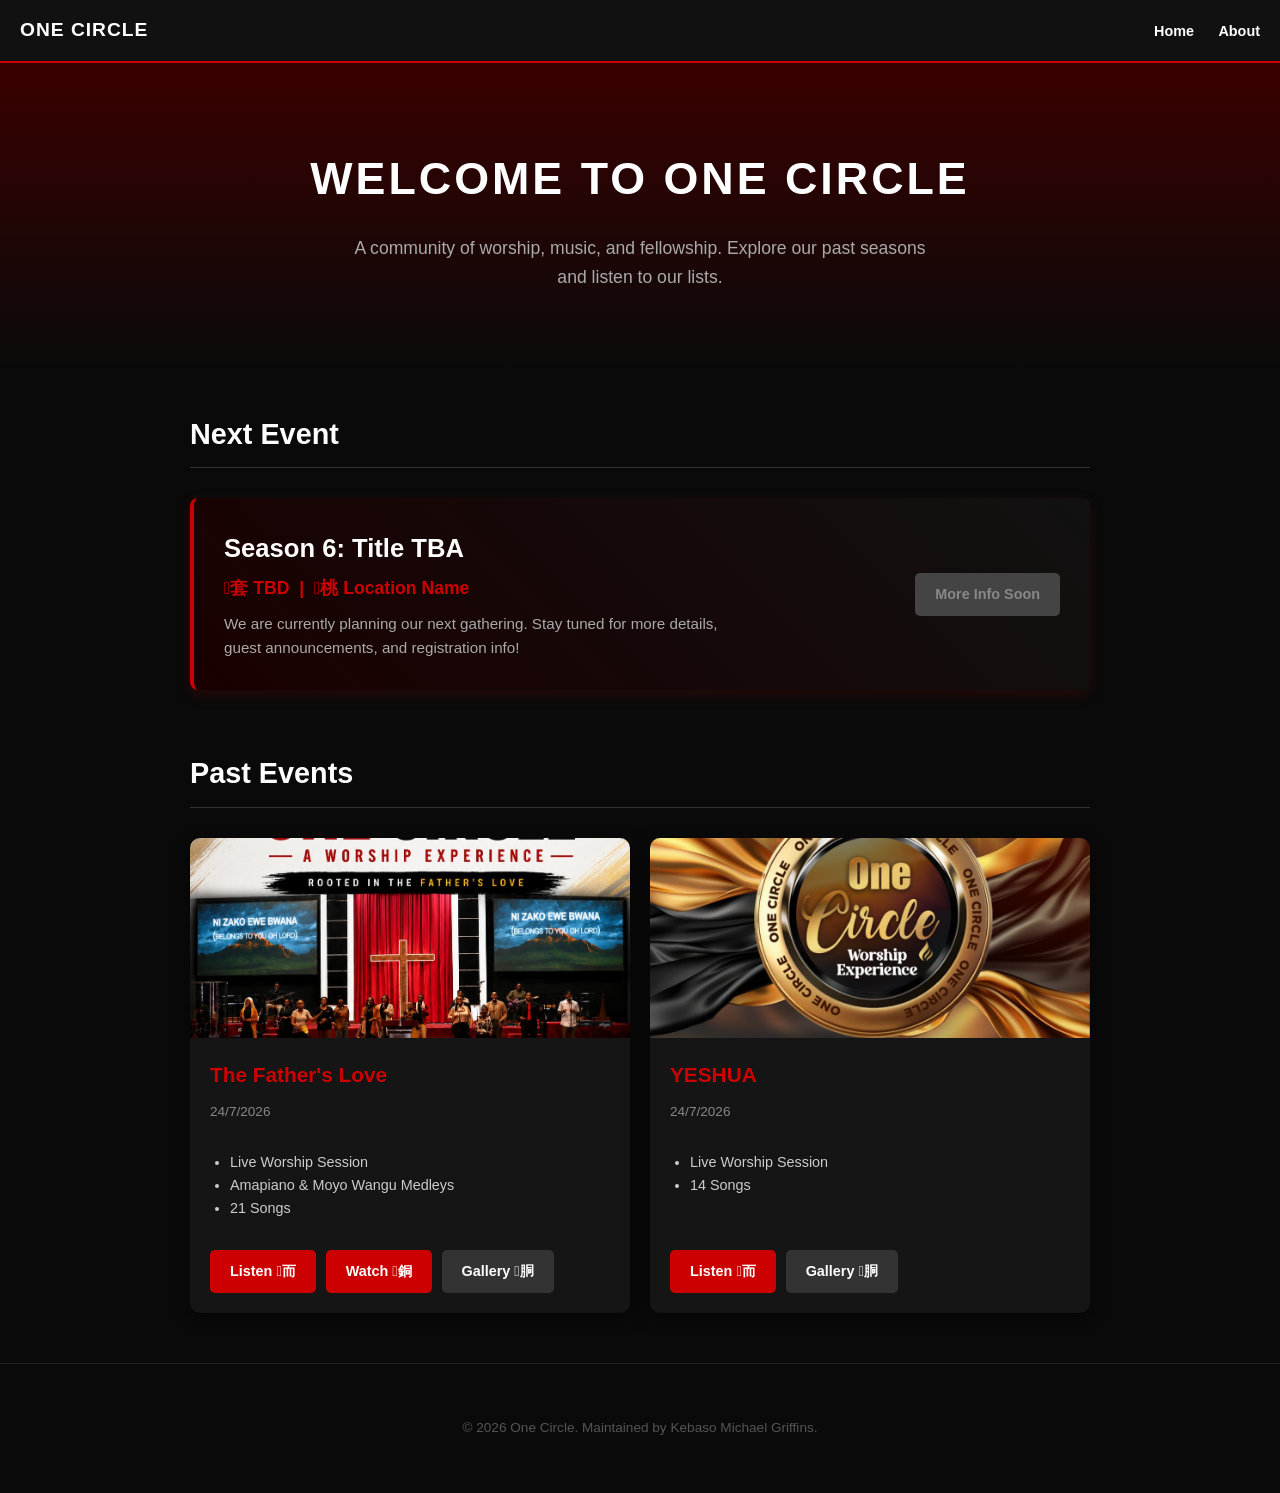
==== index.html @ 8810d917 "Update index.html" ====
<!DOCTYPE html>
<html lang="en">
<head>
    <meta charset="UTF-8">
    <meta name="viewport" content="width=device-width, initial-scale=1.0">
    <title>One Circle | Official Website</title>
    <style>
        body { 
            font-family: 'Segoe UI', Tahoma, Geneva, Verdana, sans-serif; 
            background-color: #0a0a0a; 
            color: #fff; 
            margin: 0; 
            line-height: 1.6;
        }
        
        /* Navigation */
        nav {
            background-color: #111;
            padding: 15px 20px;
            display: flex;
            justify-content: space-between;
            align-items: center;
            border-bottom: 2px solid #cc0000;
        }
        nav h2 { margin: 0; color: #fff; letter-spacing: 1px; font-size: 1.2em; }
        nav .nav-links a { color: #fff; text-decoration: none; font-weight: bold; font-size: 0.9em; margin-left: 20px; transition: color 0.2s;}
        nav .nav-links a:hover { color: #cc0000; }
        
        /* Hero Section */
        header { 
            text-align: center; 
            padding: 80px 20px; 
            background: linear-gradient(180deg, #3a0000 0%, #0a0a0a 100%);
        }
        header h1 { margin: 0; font-size: 2.8em; text-transform: uppercase; letter-spacing: 3px; }
        header p { color: #aaa; font-size: 1.1em; max-width: 600px; margin: 20px auto 0; }

        /* Main Content Container */
        .container { max-width: 900px; margin: 40px auto; padding: 0 20px; }
        .section-title { font-size: 1.8em; border-bottom: 1px solid #333; padding-bottom: 10px; margin-bottom: 30px; }

        /* Upcoming Event Banner */
        .upcoming-card {
            background: linear-gradient(45deg, #1a0000 0%, #111 100%);
            border-left: 4px solid #cc0000;
            border-radius: 8px;
            padding: 30px;
            margin-bottom: 60px;
            display: flex;
            justify-content: space-between;
            align-items: center;
            box-shadow: 0 5px 15px rgba(204, 0, 0, 0.15);
        }
        .upcoming-info h3 { margin: 0 0 5px 0; font-size: 1.6em; color: #fff; }
        .upcoming-info .event-details { color: #cc0000; font-weight: bold; margin: 0 0 10px 0; font-size: 1.1em; }
        .upcoming-info p { margin: 0; color: #aaa; font-size: 0.95em; max-width: 500px; }
        
        @media (max-width: 650px) {
            .upcoming-card { flex-direction: column; text-align: center; gap: 20px; }
            .upcoming-card .btn { width: 100%; box-sizing: border-box; text-align: center; }
        }

        /* Event Grid */
        .event-grid {
            display: grid;
            grid-template-columns: repeat(auto-fit, minmax(280px, 1fr));
            gap: 20px;
        }

        /* Event Cards */
        .card {
            background-color: #151515;
            border-radius: 10px;
            overflow: hidden;
            box-shadow: 0 5px 15px rgba(0,0,0,0.5);
            transition: transform 0.3s ease;
            display: flex;
            flex-direction: column;
        }
        .card:hover { transform: translateY(-5px); }
        .card-img { width: 100%; height: 200px; background-color: #222; object-fit: cover; }
        .card-content { padding: 20px; display: flex; flex-direction: column; flex-grow: 1; }
        .card-title { margin: 0 0 10px 0; font-size: 1.3em; color: #cc0000; }
        
        /* Lists inside cards */
        .card-list { padding-left: 20px; color: #ccc; font-size: 0.9em; margin-bottom: 20px; flex-grow: 1;}
        
        /* Buttons */
        .btn {
            display: inline-block;
            background-color: #cc0000;
            color: white;
            text-decoration: none;
            padding: 10px 20px;
            border-radius: 5px;
            font-weight: bold;
            font-size: 0.9em;
            transition: background 0.2s;
        }
        .btn:hover { background-color: #ff1a1a; }
        .btn.disabled { background-color: #444; color: #888; cursor: not-allowed; pointer-events: none; }

        footer { text-align: center; padding: 40px 20px; font-size: 0.85em; color: #555; border-top: 1px solid #222; margin-top: 50px; }
    </style>
</head>
<body>

    <nav>
        <h2>ONE CIRCLE</h2>
        <div class="nav-links">
            <a href="index.html">Home</a>
            <a href="about.html">About</a>
        </div>
    </nav>

    <header>
        <h1>Welcome to One Circle</h1>
        <p>A community of worship, music, and fellowship. Explore our past seasons and listen to our lists.</p>
    </header>

    <div class="container">
        
        <!-- UPCOMING EVENT SECTION (Injected by JS) -->
        <div id="upcomingContainer"></div>

        <!-- PAST EVENTS SECTION -->
        <h2 class="section-title">Past Events</h2>
        <div class="event-grid" id="pastGrid">
            <!-- Cards Injected by JS -->
        </div>

    </div>

    <footer>
        <p>&copy; 2026 One Circle. Maintained by Kebaso Michael Griffins.</p>
    </footer>

    <script>
        const upcomingContainer = document.getElementById('upcomingContainer');
        const pastGrid = document.getElementById('pastGrid');

        // Fetch the data from the new JSON file instead of the static JS file
        fetch('database.json')
            .then(response => {
                if (!response.ok) {
                    throw new Error('Network response was not ok ' + response.statusText);
                }
                return response.json();
            })
            .then(siteDatabase => {
                // Loop through the siteDatabase array and build the HTML for each season
                siteDatabase.seasons.forEach(season => {
                    
                    // 1. If it is an upcoming event, build the banner
                    if (season.status === 'upcoming') {
                        upcomingContainer.innerHTML = `
                            <h2 class="section-title">Next Event</h2>
                            <div class="upcoming-card">
                                <div class="upcoming-info">
                                    <h3>${season.title}</h3>
                                    <p class="event-details">套 ${season.date} &nbsp;|&nbsp; 桃 ${season.location}</p>
                                    <p>${season.description}</p>
                                </div>
                                <div class="upcoming-action">
                                    <a href="#" class="btn disabled">More Info Soon</a>
                                </div>
                            </div>
                        `;
                    } 
                    
                    // 2. If it is a past event, build the card
                    else if (season.status === 'past') {
                        
                        // Convert the highlights array into HTML list items
                        let highlightsHTML = '';
                        season.highlights.forEach(item => {
                            highlightsHTML += `<li>${item}</li>`;
                        });

                        // Decide how to display the image (show poster or placeholder)
                        const imageHTML = season.posterImg 
                            ? `<img src="${season.posterImg}" alt="${season.title} Poster" class="card-img">`
                            : `<div class="card-img" style="display: flex; align-items: center; justify-content: center; color: #555;">Image Placeholder</div>`;

                        // Logic for the buttons: Only show them if media actually exists in the database
                        let buttonsHTML = '';
                        const hasAudio = season.tracklist && season.tracklist.length > 0;
                        const hasGallery = season.gallery && (season.gallery.maxImages > 0 || season.gallery.maxVideos > 0);
                        const hasYouTube = season.youtubeLink && season.youtubeLink !== "";

                        if (hasAudio || hasGallery || hasYouTube) {
                            buttonsHTML += `<div style="display: flex; gap: 10px; flex-wrap: wrap; margin-top: 10px;">`;
                            
                            if (hasAudio) {
                                buttonsHTML += `<a href="playlist.html?season=${season.seasonNumber}" class="btn">Listen 而</a>`;
                            }
                            if (hasYouTube) {
                                buttonsHTML += `<a href="${season.youtubeLink}" target="_blank" class="btn" style="background-color: #cc0000;">Watch 銅</a>`;
                            }
                            if (hasGallery) {
                                buttonsHTML += `<a href="gallery.html?season=${season.seasonNumber}" class="btn" style="background-color: #333;">Gallery 胴</a>`;
                            }
                            
                            buttonsHTML += `</div>`;
                        } else {
                            buttonsHTML = `<div style="margin-top: 10px;"><a href="#" class="btn disabled">Media Coming Soon</a></div>`;
                        }
                        
                        // Inject the assembled card into the grid
                        pastGrid.innerHTML += `
                            <div class="card">
                                ${imageHTML}
                                <div class="card-content">
                                    <h3 class="card-title">${season.title}</h3>
                                    <p style="font-size: 0.85em; color: #888; margin-top: 0;">${season.date}</p>
                                    <ul class="card-list">
                                        ${highlightsHTML}
                                    </ul>
                                    ${buttonsHTML}
                                </div>
                            </div>
                        `;
                    }
                });
            })
            .catch(error => {
                console.error("Error loading the database:", error);
                pastGrid.innerHTML = `<p style="color: red;">Failed to load events. Please ensure database.json exists and is formatted correctly.</p>`;
            });
    </script>
</body>
</html>
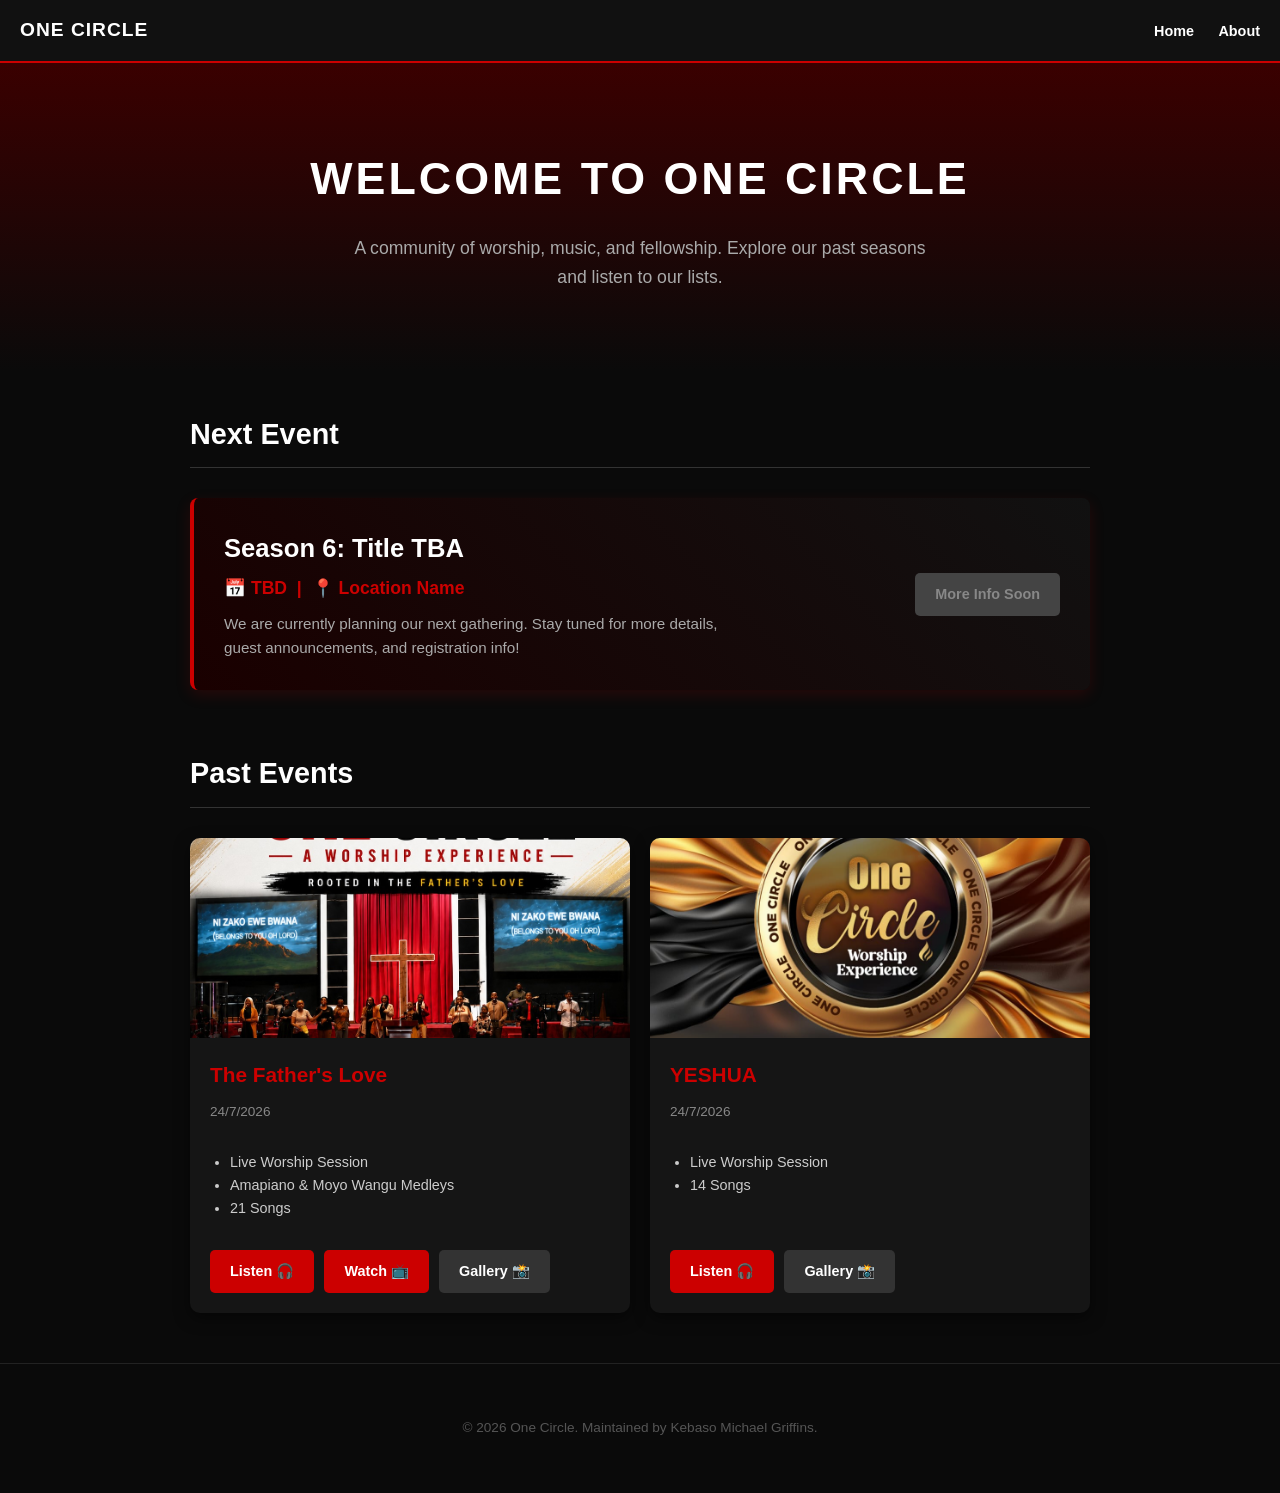
==== commit 21ac19e7: "Update index.html" ====
--- a/index.html
+++ b/index.html
@@ -4,104 +4,8 @@
     <meta charset="UTF-8">
     <meta name="viewport" content="width=device-width, initial-scale=1.0">
     <title>One Circle | Official Website</title>
-    <style>
-        body { 
-            font-family: 'Segoe UI', Tahoma, Geneva, Verdana, sans-serif; 
-            background-color: #0a0a0a; 
-            color: #fff; 
-            margin: 0; 
-            line-height: 1.6;
-        }
-        
-        /* Navigation */
-        nav {
-            background-color: #111;
-            padding: 15px 20px;
-            display: flex;
-            justify-content: space-between;
-            align-items: center;
-            border-bottom: 2px solid #cc0000;
-        }
-        nav h2 { margin: 0; color: #fff; letter-spacing: 1px; font-size: 1.2em; }
-        nav .nav-links a { color: #fff; text-decoration: none; font-weight: bold; font-size: 0.9em; margin-left: 20px; transition: color 0.2s;}
-        nav .nav-links a:hover { color: #cc0000; }
-        
-        /* Hero Section */
-        header { 
-            text-align: center; 
-            padding: 80px 20px; 
-            background: linear-gradient(180deg, #3a0000 0%, #0a0a0a 100%);
-        }
-        header h1 { margin: 0; font-size: 2.8em; text-transform: uppercase; letter-spacing: 3px; }
-        header p { color: #aaa; font-size: 1.1em; max-width: 600px; margin: 20px auto 0; }
-
-        /* Main Content Container */
-        .container { max-width: 900px; margin: 40px auto; padding: 0 20px; }
-        .section-title { font-size: 1.8em; border-bottom: 1px solid #333; padding-bottom: 10px; margin-bottom: 30px; }
-
-        /* Upcoming Event Banner */
-        .upcoming-card {
-            background: linear-gradient(45deg, #1a0000 0%, #111 100%);
-            border-left: 4px solid #cc0000;
-            border-radius: 8px;
-            padding: 30px;
-            margin-bottom: 60px;
-            display: flex;
-            justify-content: space-between;
-            align-items: center;
-            box-shadow: 0 5px 15px rgba(204, 0, 0, 0.15);
-        }
-        .upcoming-info h3 { margin: 0 0 5px 0; font-size: 1.6em; color: #fff; }
-        .upcoming-info .event-details { color: #cc0000; font-weight: bold; margin: 0 0 10px 0; font-size: 1.1em; }
-        .upcoming-info p { margin: 0; color: #aaa; font-size: 0.95em; max-width: 500px; }
-        
-        @media (max-width: 650px) {
-            .upcoming-card { flex-direction: column; text-align: center; gap: 20px; }
-            .upcoming-card .btn { width: 100%; box-sizing: border-box; text-align: center; }
-        }
-
-        /* Event Grid */
-        .event-grid {
-            display: grid;
-            grid-template-columns: repeat(auto-fit, minmax(280px, 1fr));
-            gap: 20px;
-        }
-
-        /* Event Cards */
-        .card {
-            background-color: #151515;
-            border-radius: 10px;
-            overflow: hidden;
-            box-shadow: 0 5px 15px rgba(0,0,0,0.5);
-            transition: transform 0.3s ease;
-            display: flex;
-            flex-direction: column;
-        }
-        .card:hover { transform: translateY(-5px); }
-        .card-img { width: 100%; height: 200px; background-color: #222; object-fit: cover; }
-        .card-content { padding: 20px; display: flex; flex-direction: column; flex-grow: 1; }
-        .card-title { margin: 0 0 10px 0; font-size: 1.3em; color: #cc0000; }
-        
-        /* Lists inside cards */
-        .card-list { padding-left: 20px; color: #ccc; font-size: 0.9em; margin-bottom: 20px; flex-grow: 1;}
-        
-        /* Buttons */
-        .btn {
-            display: inline-block;
-            background-color: #cc0000;
-            color: white;
-            text-decoration: none;
-            padding: 10px 20px;
-            border-radius: 5px;
-            font-weight: bold;
-            font-size: 0.9em;
-            transition: background 0.2s;
-        }
-        .btn:hover { background-color: #ff1a1a; }
-        .btn.disabled { background-color: #444; color: #888; cursor: not-allowed; pointer-events: none; }
-
-        footer { text-align: center; padding: 40px 20px; font-size: 0.85em; color: #555; border-top: 1px solid #222; margin-top: 50px; }
-    </style>
+    <!-- Linked to the new shared CSS file -->
+    <link rel="stylesheet" href="style.css">
 </head>
 <body>
 
@@ -139,7 +43,6 @@
         const upcomingContainer = document.getElementById('upcomingContainer');
         const pastGrid = document.getElementById('pastGrid');
 
-        // Fetch the data from the new JSON file instead of the static JS file
         fetch('database.json')
             .then(response => {
                 if (!response.ok) {
@@ -148,17 +51,15 @@
                 return response.json();
             })
             .then(siteDatabase => {
-                // Loop through the siteDatabase array and build the HTML for each season
                 siteDatabase.seasons.forEach(season => {
                     
-                    // 1. If it is an upcoming event, build the banner
                     if (season.status === 'upcoming') {
                         upcomingContainer.innerHTML = `
                             <h2 class="section-title">Next Event</h2>
                             <div class="upcoming-card">
                                 <div class="upcoming-info">
                                     <h3>${season.title}</h3>
-                                    <p class="event-details">套 ${season.date} &nbsp;|&nbsp; 桃 ${season.location}</p>
+                                    <p class="event-details">📅 ${season.date} &nbsp;|&nbsp; 📍 ${season.location}</p>
                                     <p>${season.description}</p>
                                 </div>
                                 <div class="upcoming-action">
@@ -168,21 +69,17 @@
                         `;
                     } 
                     
-                    // 2. If it is a past event, build the card
                     else if (season.status === 'past') {
                         
-                        // Convert the highlights array into HTML list items
                         let highlightsHTML = '';
                         season.highlights.forEach(item => {
                             highlightsHTML += `<li>${item}</li>`;
                         });
 
-                        // Decide how to display the image (show poster or placeholder)
                         const imageHTML = season.posterImg 
                             ? `<img src="${season.posterImg}" alt="${season.title} Poster" class="card-img">`
                             : `<div class="card-img" style="display: flex; align-items: center; justify-content: center; color: #555;">Image Placeholder</div>`;
 
-                        // Logic for the buttons: Only show them if media actually exists in the database
                         let buttonsHTML = '';
                         const hasAudio = season.tracklist && season.tracklist.length > 0;
                         const hasGallery = season.gallery && (season.gallery.maxImages > 0 || season.gallery.maxVideos > 0);
@@ -192,13 +89,13 @@
                             buttonsHTML += `<div style="display: flex; gap: 10px; flex-wrap: wrap; margin-top: 10px;">`;
                             
                             if (hasAudio) {
-                                buttonsHTML += `<a href="playlist.html?season=${season.seasonNumber}" class="btn">Listen 而</a>`;
+                                buttonsHTML += `<a href="playlist.html?season=${season.seasonNumber}" class="btn">Listen 🎧</a>`;
                             }
                             if (hasYouTube) {
-                                buttonsHTML += `<a href="${season.youtubeLink}" target="_blank" class="btn" style="background-color: #cc0000;">Watch 銅</a>`;
+                                buttonsHTML += `<a href="${season.youtubeLink}" target="_blank" class="btn" style="background-color: #cc0000;">Watch 📺</a>`;
                             }
                             if (hasGallery) {
-                                buttonsHTML += `<a href="gallery.html?season=${season.seasonNumber}" class="btn" style="background-color: #333;">Gallery 胴</a>`;
+                                buttonsHTML += `<a href="gallery.html?season=${season.seasonNumber}" class="btn" style="background-color: #333;">Gallery 📸</a>`;
                             }
                             
                             buttonsHTML += `</div>`;
@@ -206,7 +103,6 @@
                             buttonsHTML = `<div style="margin-top: 10px;"><a href="#" class="btn disabled">Media Coming Soon</a></div>`;
                         }
                         
-                        // Inject the assembled card into the grid
                         pastGrid.innerHTML += `
                             <div class="card">
                                 ${imageHTML}
--- a/style.css
+++ b/style.css
@@ -0,0 +1,97 @@
+body { 
+    font-family: 'Segoe UI', Tahoma, Geneva, Verdana, sans-serif; 
+    background-color: #0a0a0a; 
+    color: #fff; 
+    margin: 0; 
+    line-height: 1.6;
+}
+
+/* Navigation */
+nav {
+    background-color: #111;
+    padding: 15px 20px;
+    display: flex;
+    justify-content: space-between;
+    align-items: center;
+    border-bottom: 2px solid #cc0000;
+}
+nav h2 { margin: 0; color: #fff; letter-spacing: 1px; font-size: 1.2em; }
+nav .nav-links a { color: #fff; text-decoration: none; font-weight: bold; font-size: 0.9em; margin-left: 20px; transition: color 0.2s;}
+nav .nav-links a:hover { color: #cc0000; }
+
+/* Hero Section */
+header { 
+    text-align: center; 
+    padding: 80px 20px; 
+    background: linear-gradient(180deg, #3a0000 0%, #0a0a0a 100%);
+}
+header h1 { margin: 0; font-size: 2.8em; text-transform: uppercase; letter-spacing: 3px; }
+header p { color: #aaa; font-size: 1.1em; max-width: 600px; margin: 20px auto 0; }
+
+/* Main Content Container */
+.container { max-width: 900px; margin: 40px auto; padding: 0 20px; }
+.section-title { font-size: 1.8em; border-bottom: 1px solid #333; padding-bottom: 10px; margin-bottom: 30px; }
+
+/* Upcoming Event Banner */
+.upcoming-card {
+    background: linear-gradient(45deg, #1a0000 0%, #111 100%);
+    border-left: 4px solid #cc0000;
+    border-radius: 8px;
+    padding: 30px;
+    margin-bottom: 60px;
+    display: flex;
+    justify-content: space-between;
+    align-items: center;
+    box-shadow: 0 5px 15px rgba(204, 0, 0, 0.15);
+}
+.upcoming-info h3 { margin: 0 0 5px 0; font-size: 1.6em; color: #fff; }
+.upcoming-info .event-details { color: #cc0000; font-weight: bold; margin: 0 0 10px 0; font-size: 1.1em; }
+.upcoming-info p { margin: 0; color: #aaa; font-size: 0.95em; max-width: 500px; }
+
+@media (max-width: 650px) {
+    .upcoming-card { flex-direction: column; text-align: center; gap: 20px; }
+    .upcoming-card .btn { width: 100%; box-sizing: border-box; text-align: center; }
+}
+
+/* Event Grid */
+.event-grid {
+    display: grid;
+    grid-template-columns: repeat(auto-fit, minmax(280px, 1fr));
+    gap: 20px;
+}
+
+/* Event Cards */
+.card {
+    background-color: #151515;
+    border-radius: 10px;
+    overflow: hidden;
+    box-shadow: 0 5px 15px rgba(0,0,0,0.5);
+    transition: transform 0.3s ease;
+    display: flex;
+    flex-direction: column;
+}
+.card:hover { transform: translateY(-5px); }
+.card-img { width: 100%; height: 200px; background-color: #222; object-fit: cover; }
+.card-content { padding: 20px; display: flex; flex-direction: column; flex-grow: 1; }
+.card-title { margin: 0 0 10px 0; font-size: 1.3em; color: #cc0000; }
+
+/* Lists inside cards */
+.card-list { padding-left: 20px; color: #ccc; font-size: 0.9em; margin-bottom: 20px; flex-grow: 1;}
+
+/* Buttons */
+.btn {
+    display: inline-block;
+    background-color: #cc0000;
+    color: white;
+    text-decoration: none;
+    padding: 10px 20px;
+    border-radius: 5px;
+    font-weight: bold;
+    font-size: 0.9em;
+    transition: background 0.2s;
+}
+.btn:hover { background-color: #ff1a1a; }
+.btn.disabled { background-color: #444; color: #888; cursor: not-allowed; pointer-events: none; }
+
+footer { text-align: center; padding: 40px 20px; font-size: 0.85em; color: #555; border-top: 1px solid #222; margin-top: 50px; }
+
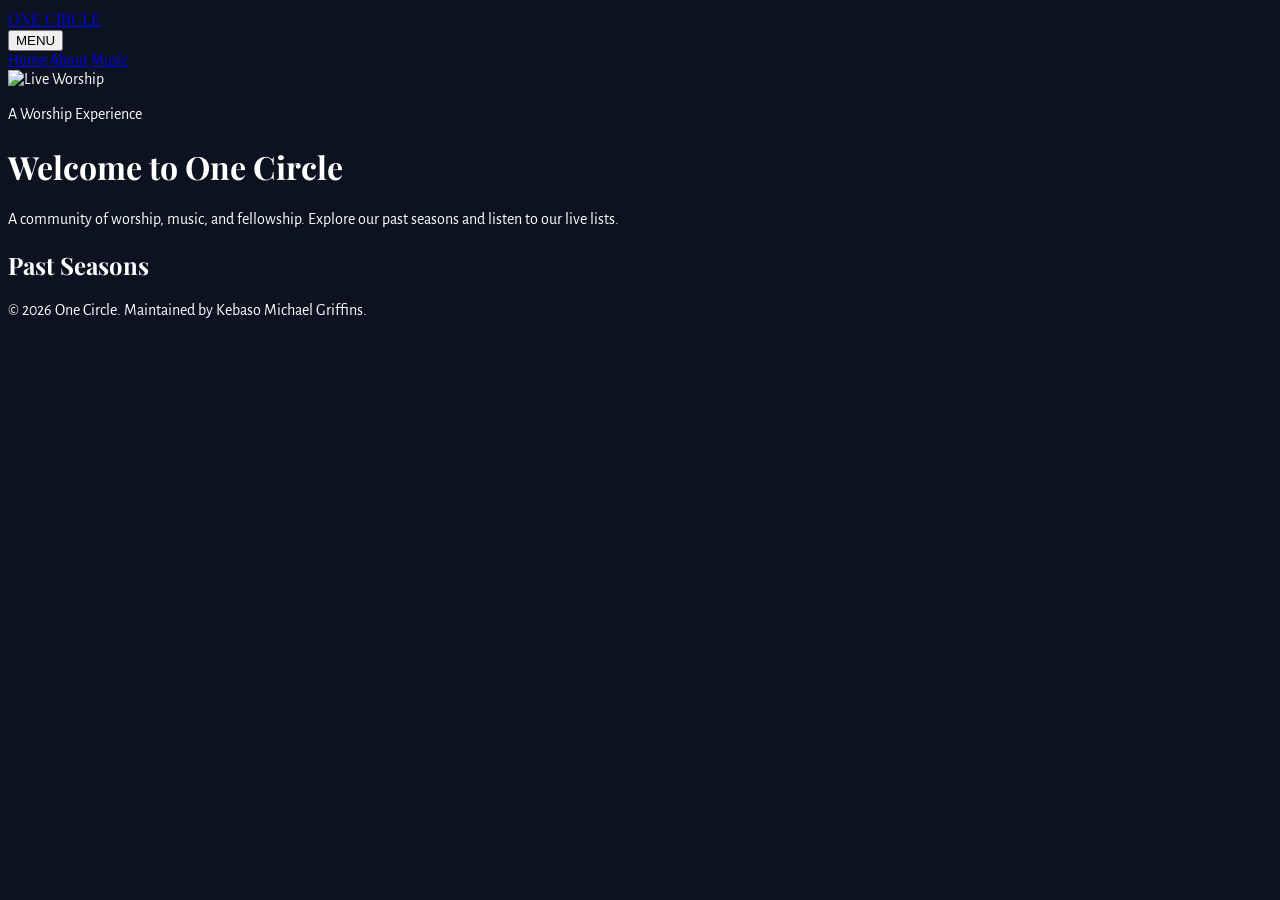
==== commit f07bedaa: "Update index.html" ====
--- a/index.html
+++ b/index.html
@@ -4,112 +4,167 @@
     <meta charset="UTF-8">
     <meta name="viewport" content="width=device-width, initial-scale=1.0">
     <title>One Circle | Official Website</title>
-    <!-- Linked to the new shared CSS file -->
-    <link rel="stylesheet" href="style.css">
+    
+    <!-- Tailwind CSS, Fonts, and Icons to match the premium theme -->
+    <script src="https://cdn.tailwindcss.com/3.4.17"></script>
+    <link href="https://fonts.googleapis.com/css2?family=Alegreya+Sans:wght@400;500;700&family=Playfair+Display:wght@700;900&display=swap" rel="stylesheet">
+    <script src="https://cdn.jsdelivr.net/npm/lucide@0.263.0/dist/umd/lucide.min.js"></script>
+    
+    <style>
+        body { 
+            font-family: 'Alegreya Sans', sans-serif; 
+            background-color: #0c1220; 
+            color: #fff;
+        }
+        .font-display { font-family: 'Playfair Display', serif; }
+        
+        /* Smooth scrolling */
+        html { scroll-behavior: smooth; }
+    </style>
 </head>
-<body>
+<body class="w-full min-h-screen flex flex-col">
 
-    <nav>
-        <h2>ONE CIRCLE</h2>
-        <div class="nav-links">
-            <a href="index.html">Home</a>
-            <a href="about.html">About</a>
+    <!-- UNIFIED NAVIGATION -->
+    <nav class="absolute top-0 w-full z-50 p-6 flex justify-between items-center">
+        <a href="index.html" class="text-white font-bold tracking-widest uppercase hover:text-[#d4a853] transition-colors text-xl font-display drop-shadow-md">ONE CIRCLE</a>
+        
+        <div class="relative group">
+            <button class="flex items-center gap-2 text-white font-bold tracking-widest uppercase hover:text-[#d4a853] transition-colors text-sm px-4 py-2 border border-white/20 rounded-md backdrop-blur-sm bg-black/20">
+                MENU <i data-lucide="menu" class="w-4 h-4"></i>
+            </button>
+            <div class="absolute right-0 mt-2 w-48 bg-[#0c1220]/95 backdrop-blur-md border border-white/10 rounded-lg shadow-2xl opacity-0 invisible group-hover:opacity-100 group-hover:visible transition-all duration-300 transform origin-top-right overflow-hidden z-50">
+                <a href="index.html" class="block px-4 py-3 text-sm text-[#d4a853] bg-white/5 font-bold uppercase tracking-wider">Home</a>
+                <a href="about.html" class="block px-4 py-3 text-sm text-white hover:bg-[#d4a853] hover:text-black transition-colors font-bold uppercase tracking-wider border-t border-white/10">About</a>
+                <a href="projects.html" class="block px-4 py-3 text-sm text-white hover:bg-[#d4a853] hover:text-black transition-colors font-bold uppercase tracking-wider border-t border-white/10">Music</a>
+            </div>
         </div>
     </nav>
 
-    <header>
-        <h1>Welcome to One Circle</h1>
-        <p>A community of worship, music, and fellowship. Explore our past seasons and listen to our lists.</p>
+    <!-- HERO SECTION -->
+    <header class="relative w-full overflow-hidden min-h-[60vh] flex items-center justify-center text-center px-6">
+        <!-- Replace this URL with a wide shot of your team or live event -->
+        <img class="absolute inset-0 w-full h-full object-cover" src="https://images.pexels.com/photos/12044265/pexels-photo-12044265.jpeg" alt="Live Worship">
+        <div class="absolute inset-0 bg-gradient-to-b from-[#0c1220]/80 via-[#0c1220]/60 to-[#0c1220]"></div>
+        
+        <div class="relative z-10 mt-16 max-w-3xl">
+            <p class="uppercase tracking-[0.3em] text-sm mb-4 text-[#d4a853] font-bold">A Worship Experience</p>
+            <h1 class="font-display font-black text-5xl md:text-7xl mb-6 drop-shadow-xl text-white">Welcome to One Circle</h1>
+            <p class="text-xl text-[#b8c4d6] leading-relaxed font-medium">A community of worship, music, and fellowship. Explore our past seasons and listen to our live lists.</p>
+        </div>
     </header>
 
-    <div class="container">
+    <!-- MAIN CONTENT -->
+    <main class="w-full flex-grow max-w-7xl mx-auto px-6 py-12">
         
         <!-- UPCOMING EVENT SECTION (Injected by JS) -->
-        <div id="upcomingContainer"></div>
+        <div id="upcomingContainer" class="mb-16"></div>
 
         <!-- PAST EVENTS SECTION -->
-        <h2 class="section-title">Past Events</h2>
-        <div class="event-grid" id="pastGrid">
+        <div class="flex items-center gap-4 mb-10">
+            <h2 class="font-display text-3xl md:text-4xl text-white font-bold">Past Seasons</h2>
+            <div class="flex-grow h-px bg-gradient-to-r from-[#d4a853]/50 to-transparent"></div>
+        </div>
+        
+        <!-- Event Grid -->
+        <div class="grid grid-cols-1 md:grid-cols-2 lg:grid-cols-3 gap-8" id="pastGrid">
             <!-- Cards Injected by JS -->
         </div>
 
-    </div>
+    </main>
 
-    <footer>
-        <p>&copy; 2026 One Circle. Maintained by Kebaso Michael Griffins.</p>
+    <!-- FOOTER -->
+    <footer class="w-full text-center py-10 px-6 bg-[#080d18] mt-12 border-t border-white/5">
+        <p class="text-[#64748b] text-sm">© 2026 One Circle. Maintained by Kebaso Michael Griffins.</p>
     </footer>
 
     <script>
+        // Initialize static icons
+        lucide.createIcons();
+
         const upcomingContainer = document.getElementById('upcomingContainer');
         const pastGrid = document.getElementById('pastGrid');
 
+        // Helper to fix Decap CMS leading slashes on GitHub Pages
+        function formatImgPath(path) {
+            if (!path) return '';
+            return path.startsWith('/') ? path.substring(1) : path;
+        }
+
         fetch('database.json')
             .then(response => {
-                if (!response.ok) {
-                    throw new Error('Network response was not ok ' + response.statusText);
-                }
+                if (!response.ok) throw new Error('Network response was not ok ' + response.statusText);
                 return response.json();
             })
             .then(siteDatabase => {
                 siteDatabase.seasons.forEach(season => {
                     
+                    // 1. UPCOMING BANNER
                     if (season.status === 'upcoming') {
                         upcomingContainer.innerHTML = `
-                            <h2 class="section-title">Next Event</h2>
-                            <div class="upcoming-card">
-                                <div class="upcoming-info">
-                                    <h3>${season.title}</h3>
-                                    <p class="event-details">📅 ${season.date} &nbsp;|&nbsp; 📍 ${season.location}</p>
-                                    <p>${season.description}</p>
+                            <div class="relative overflow-hidden rounded-2xl bg-gradient-to-br from-[#151d2e] to-[#080d18] border border-[#d4a853]/30 p-8 md:p-12 shadow-2xl flex flex-col md:flex-row justify-between items-center gap-8 group">
+                                <div class="absolute inset-0 bg-[#d4a853]/5 opacity-0 group-hover:opacity-100 transition-opacity"></div>
+                                <div class="relative z-10 w-full md:w-2/3 text-center md:text-left">
+                                    <p class="uppercase tracking-[0.2em] text-[#d4a853] text-sm font-bold mb-2">Next Event</p>
+                                    <h3 class="font-display text-3xl md:text-4xl text-white mb-4">${season.title || 'Title TBA'}</h3>
+                                    <div class="flex flex-col md:flex-row items-center md:items-start gap-4 md:gap-8 text-[#b8c4d6] font-bold text-lg mb-4">
+                                        <span class="flex items-center gap-2"><i data-lucide="calendar" class="w-5 h-5 text-[#d4a853]"></i> ${season.date || 'TBD'}</span>
+                                        <span class="flex items-center gap-2"><i data-lucide="map-pin" class="w-5 h-5 text-[#d4a853]"></i> ${season.location || 'TBD'}</span>
+                                    </div>
+                                    <p class="text-[#94a3b8] max-w-xl mx-auto md:mx-0">${season.description || ''}</p>
                                 </div>
-                                <div class="upcoming-action">
-                                    <a href="#" class="btn disabled">More Info Soon</a>
+                                <div class="relative z-10 flex-shrink-0">
+                                    <span class="inline-block bg-[#111] text-gray-500 border border-gray-700 px-8 py-4 rounded-full font-bold uppercase tracking-wider cursor-not-allowed shadow-inner">More Info Soon</span>
                                 </div>
                             </div>
                         `;
                     } 
                     
+                    // 2. PAST EVENT CARDS
                     else if (season.status === 'past') {
                         
+                        // Safety check for highlights
                         let highlightsHTML = '';
-                        season.highlights.forEach(item => {
-                            highlightsHTML += `<li>${item}</li>`;
-                        });
+                        if (season.highlights && Array.isArray(season.highlights)) {
+                            season.highlights.forEach(item => {
+                                highlightsHTML += `<li class="flex items-start gap-2"><i data-lucide="check-circle-2" class="w-4 h-4 mt-1 text-[#d4a853] flex-shrink-0"></i> <span>${item}</span></li>`;
+                            });
+                        }
 
-                        const imageHTML = season.posterImg 
-                            ? `<img src="${season.posterImg}" alt="${season.title} Poster" class="card-img">`
-                            : `<div class="card-img" style="display: flex; align-items: center; justify-content: center; color: #555;">Image Placeholder</div>`;
+                        // Image formatting
+                        const imgPath = formatImgPath(season.posterImg);
+                        const imageHTML = imgPath 
+                            ? `<img src="${imgPath}" alt="${season.title} Poster" class="w-full h-full object-cover transition duration-700 group-hover:scale-105 group-hover:opacity-80">`
+                            : `<div class="w-full h-full flex items-center justify-center text-gray-600 font-bold uppercase tracking-widest bg-[#080d18]">No Image</div>`;
 
+                        // Interactive Buttons Logic
                         let buttonsHTML = '';
                         const hasAudio = season.tracklist && season.tracklist.length > 0;
                         const hasGallery = season.gallery && (season.gallery.maxImages > 0 || season.gallery.maxVideos > 0);
                         const hasYouTube = season.youtubeLink && season.youtubeLink !== "";
 
                         if (hasAudio || hasGallery || hasYouTube) {
-                            buttonsHTML += `<div style="display: flex; gap: 10px; flex-wrap: wrap; margin-top: 10px;">`;
-                            
-                            if (hasAudio) {
-                                buttonsHTML += `<a href="playlist.html?season=${season.seasonNumber}" class="btn">Listen 🎧</a>`;
-                            }
-                            if (hasYouTube) {
-                                buttonsHTML += `<a href="${season.youtubeLink}" target="_blank" class="btn" style="background-color: #cc0000;">Watch 📺</a>`;
-                            }
-                            if (hasGallery) {
-                                buttonsHTML += `<a href="gallery.html?season=${season.seasonNumber}" class="btn" style="background-color: #333;">Gallery 📸</a>`;
-                            }
-                            
+                            buttonsHTML += `<div class="flex flex-wrap gap-2 mt-auto pt-4 border-t border-white/10">`;
+                            if (hasAudio) buttonsHTML += `<a href="playlist.html?season=${season.seasonNumber}" class="flex-1 text-center bg-[#d4a853] text-[#0c1220] px-4 py-2.5 rounded-lg font-bold text-sm uppercase tracking-wider transition hover:bg-white flex items-center justify-center gap-1.5"><i data-lucide="headphones" class="w-4 h-4"></i> Listen</a>`;
+                            if (hasYouTube) buttonsHTML += `<a href="${season.youtubeLink}" target="_blank" class="flex-1 text-center bg-[#cc0000] text-white px-4 py-2.5 rounded-lg font-bold text-sm uppercase tracking-wider transition hover:bg-red-700 flex items-center justify-center gap-1.5"><i data-lucide="youtube" class="w-4 h-4"></i> Watch</a>`;
+                            if (hasGallery) buttonsHTML += `<a href="gallery.html?season=${season.seasonNumber}" class="flex-1 text-center bg-[#2a364f] text-white px-4 py-2.5 rounded-lg font-bold text-sm uppercase tracking-wider transition hover:bg-[#3b4b6b] flex items-center justify-center gap-1.5"><i data-lucide="image" class="w-4 h-4"></i> Gallery</a>`;
                             buttonsHTML += `</div>`;
                         } else {
-                            buttonsHTML = `<div style="margin-top: 10px;"><a href="#" class="btn disabled">Media Coming Soon</a></div>`;
+                            buttonsHTML = `<div class="mt-auto pt-4 border-t border-white/10"><span class="block text-center bg-black/40 text-gray-500 px-4 py-2.5 rounded-lg font-bold text-sm uppercase tracking-wider border border-white/5">Media Coming Soon</span></div>`;
                         }
                         
+                        // Inject Card
                         pastGrid.innerHTML += `
-                            <div class="card">
-                                ${imageHTML}
-                                <div class="card-content">
-                                    <h3 class="card-title">${season.title}</h3>
-                                    <p style="font-size: 0.85em; color: #888; margin-top: 0;">${season.date}</p>
-                                    <ul class="card-list">
+                            <div class="bg-[#151d2e] rounded-2xl overflow-hidden shadow-xl group flex flex-col border border-white/5 transition duration-300 hover:-translate-y-2 hover:shadow-2xl hover:shadow-[#d4a853]/20 hover:border-[#d4a853]/30">
+                                <div class="relative aspect-[4/3] overflow-hidden bg-black/50">
+                                    ${imageHTML}
+                                    <div class="absolute top-4 right-4 bg-black/70 backdrop-blur-md text-white text-xs font-bold px-3 py-1.5 rounded-full border border-white/10 flex items-center gap-1.5">
+                                        <i data-lucide="history" class="w-3 h-3 text-[#d4a853]"></i> Season ${season.seasonNumber}
+                                    </div>
+                                </div>
+                                <div class="p-6 flex flex-col flex-grow">
+                                    <h3 class="font-display text-2xl text-white mb-1 group-hover:text-[#d4a853] transition-colors">${season.title}</h3>
+                                    <p class="text-[#8897ae] text-sm font-bold uppercase tracking-wider mb-5 flex items-center gap-1.5"><i data-lucide="calendar" class="w-4 h-4"></i> ${season.date || ''}</p>
+                                    <ul class="text-[#94a3b8] text-sm mb-6 flex-grow space-y-2">
                                         ${highlightsHTML}
                                     </ul>
                                     ${buttonsHTML}
@@ -118,11 +173,15 @@
                         `;
                     }
                 });
+                
+                // Render dynamically injected icons
+                lucide.createIcons();
             })
             .catch(error => {
                 console.error("Error loading the database:", error);
-                pastGrid.innerHTML = `<p style="color: red;">Failed to load events. Please ensure database.json exists and is formatted correctly.</p>`;
+                pastGrid.innerHTML = `<p class="col-span-full text-center text-red-500 font-bold bg-red-500/10 p-6 rounded-lg border border-red-500/20">Failed to load events. Please ensure database.json exists and is formatted correctly.</p>`;
             });
     </script>
 </body>
 </html>
+
